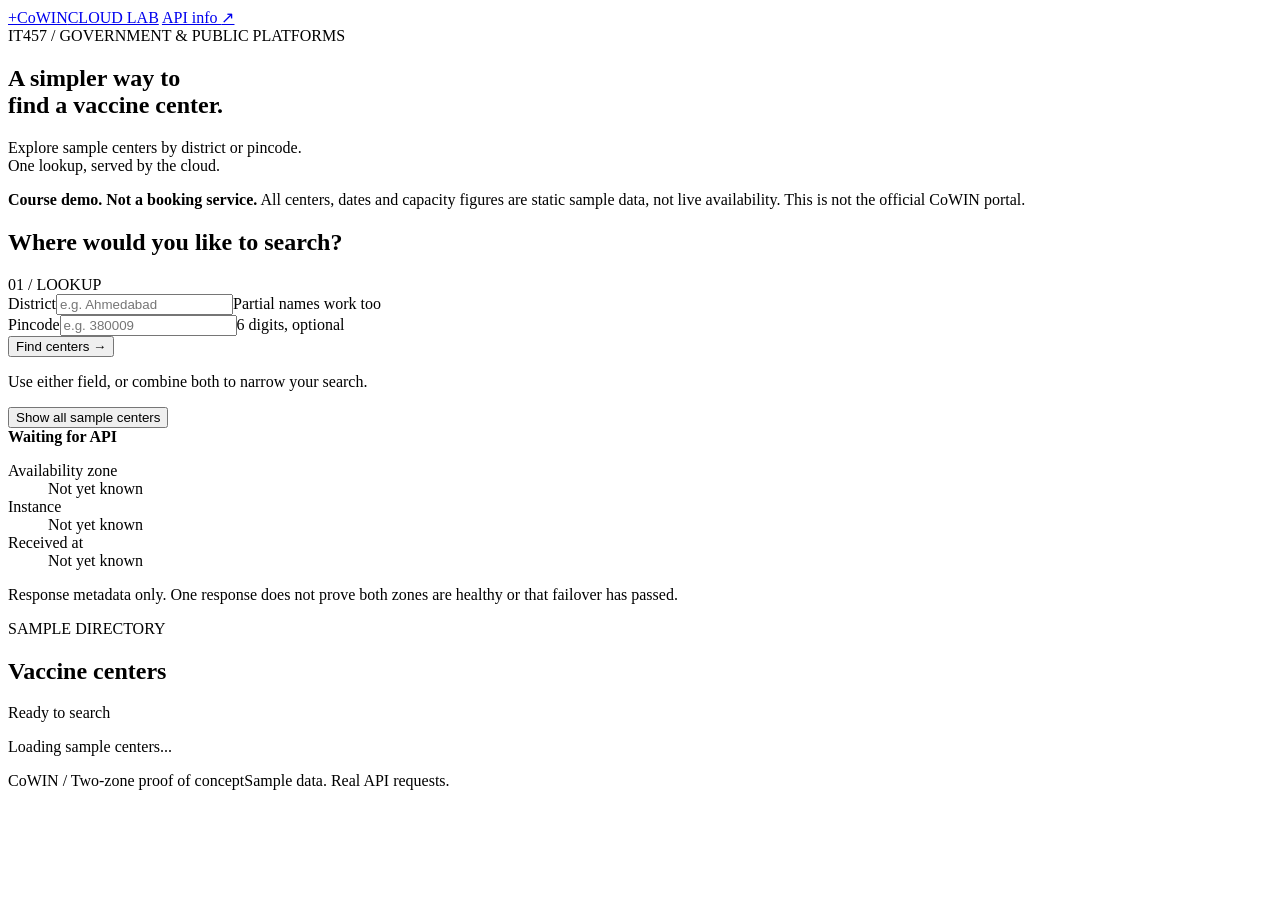
==== service/static/index.html @ 8f467ce7 "feat(ui): dock the last-response panel beside the search form Compact the hero (smaller heading, tig" ====
<!doctype html>
<html lang="en">
<head>
  <meta charset="utf-8">
  <meta name="viewport" content="width=device-width, initial-scale=1">
  <meta name="description" content="A sample-data vaccine center lookup for the IT457 two-zone cloud demo.">
  <title>CoWIN | Center lookup demo</title>
  <link rel="stylesheet" href="/ui/styles.css">
  <script src="/ui/app.js" defer></script>
</head>
<body>
  <header class="site-header">
    <a class="brand" href="/ui/" aria-label="CoWIN demo home"><span class="brand-mark" aria-hidden="true">+</span>CoWIN<span class="brand-tag">CLOUD LAB</span></a>
    <a class="api-link" href="/info">API info <span aria-hidden="true">↗</span></a>
  </header>
  <main>
    <section class="hero" aria-labelledby="page-title">
      <div class="eyebrow"><span class="tiny-dot"></span> IT457 / GOVERNMENT &amp; PUBLIC PLATFORMS</div>
      <h1 id="page-title">A simpler way to<br>find a vaccine center.</h1>
      <p class="intro">Explore sample centers by district or pincode.<br class="desktop-break"> One lookup, served by the cloud.</p>
      <div class="demo-note"><strong>Course demo. Not a booking service.</strong> All centers, dates and capacity figures are static sample data, not live availability. This is not the official CoWIN portal.</div>
    </section>

    <div class="lookup-row">
      <section class="search-panel" aria-labelledby="search-title">
      <div class="section-heading"><h2 id="search-title">Where would you like to search?</h2><span class="step-label">01 / LOOKUP</span></div>
      <form id="search-form">
        <div class="field"><label for="district">District</label><input id="district" name="district" type="text" maxlength="100" placeholder="e.g. Ahmedabad" autocomplete="off"><span class="field-hint">Partial names work too</span></div>
        <div class="field"><label for="pincode">Pincode</label><input id="pincode" name="pincode" type="text" inputmode="numeric" pattern="[1-9][0-9]{5}" maxlength="6" placeholder="e.g. 380009" aria-describedby="pincode-hint"><span id="pincode-hint" class="field-hint">6 digits, optional</span></div>
        <button id="search-button" class="primary" type="submit">Find centers <span aria-hidden="true">→</span></button>
      </form>
      <div class="search-bottom"><p>Use either field, or combine both to narrow your search.</p><button id="reset-button" class="text-button" type="button">Show all sample centers</button></div>
      </section>
      <aside class="request-panel" aria-label="Last lookup details">
        <div class="request-head"><span class="tiny-dot" id="request-dot"></span><strong id="request-state">Waiting for API</strong></div>
        <dl>
          <div><dt>Availability zone</dt><dd id="zone">Not yet known</dd></div>
          <div><dt>Instance</dt><dd id="instance">Not yet known</dd></div>
          <div><dt>Received at</dt><dd id="timestamp">Not yet known</dd></div>
        </dl>
        <p>Response metadata only. One response does not prove both zones are healthy or that failover has passed.</p>
      </aside>
    </div>

    <section class="results-section" aria-labelledby="results-title" aria-busy="false" id="results-section">
      <div class="results-heading"><div><div class="eyebrow">SAMPLE DIRECTORY</div><h2 id="results-title">Vaccine centers</h2></div><span id="result-count" class="count-label">Ready to search</span></div>
      <p id="status" role="status" aria-live="polite">Loading sample centers...</p>
      <div id="error" role="alert" hidden><strong>We couldn't complete that lookup.</strong><p id="error-message"></p><button id="retry-button" class="secondary" type="button">Try again</button></div>
      <div id="empty" class="empty-state" hidden><span class="empty-icon" aria-hidden="true">⌕</span><h3>No sample centers found</h3><p>Try a different district or pincode, or show all sample centers.</p></div>
      <div id="centers" class="center-grid"></div>
    </section>
  </main>
  <footer><span>CoWIN / Two-zone proof of concept</span><span>Sample data. Real API requests.</span></footer>
  <noscript><p class="noscript">JavaScript is needed for the search interface. You can still <a href="/api/v1/centers">view all centers as JSON</a>.</p></noscript>
  <template id="center-template"><article class="center-card"><div class="card-top"><span class="district-tag"></span><span class="fee-tag"></span></div><h3></h3><p class="address"></p><p class="location"></p><div class="center-hours"></div><div class="sessions"></div><div class="card-foot">SAMPLE SESSIONS · NOT LIVE AVAILABILITY</div></article></template>
</body>
</html>
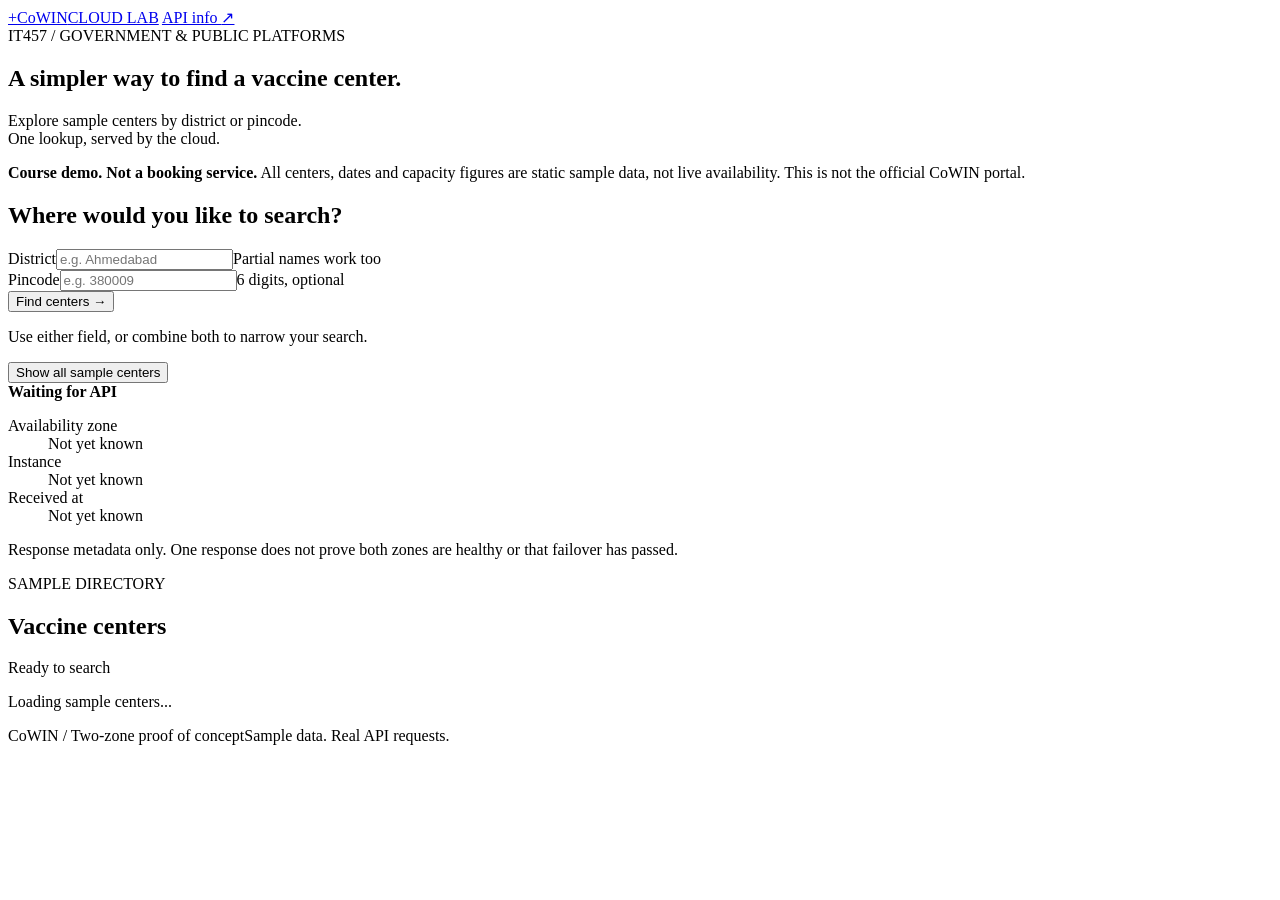
==== commit abf98f5f: "fix(ui): let the hero heading wrap naturally on narrow screens The hard line break in the h1 left 't" ====
--- a/service/static/index.html
+++ b/service/static/index.html
@@ -16,17 +16,17 @@
   <main>
     <section class="hero" aria-labelledby="page-title">
       <div class="eyebrow"><span class="tiny-dot"></span> IT457 / GOVERNMENT &amp; PUBLIC PLATFORMS</div>
-      <h1 id="page-title">A simpler way to<br>find a vaccine center.</h1>
+      <h1 id="page-title">A simpler way to find a vaccine center.</h1>
       <p class="intro">Explore sample centers by district or pincode.<br class="desktop-break"> One lookup, served by the cloud.</p>
       <div class="demo-note"><strong>Course demo. Not a booking service.</strong> All centers, dates and capacity figures are static sample data, not live availability. This is not the official CoWIN portal.</div>
     </section>
 
     <div class="lookup-row">
       <section class="search-panel" aria-labelledby="search-title">
-      <div class="section-heading"><h2 id="search-title">Where would you like to search?</h2><span class="step-label">01 / LOOKUP</span></div>
+      <div class="section-heading"><h2 id="search-title">Where would you like to search?</h2></div>
       <form id="search-form">
-        <div class="field"><label for="district">District</label><input id="district" name="district" type="text" maxlength="100" placeholder="e.g. Ahmedabad" autocomplete="off"><span class="field-hint">Partial names work too</span></div>
-        <div class="field"><label for="pincode">Pincode</label><input id="pincode" name="pincode" type="text" inputmode="numeric" pattern="[1-9][0-9]{5}" maxlength="6" placeholder="e.g. 380009" aria-describedby="pincode-hint"><span id="pincode-hint" class="field-hint">6 digits, optional</span></div>
+        <div class="field"><label for="district">District</label><input id="district" name="district" type="text" maxlength="100" placeholder="e.g. Ahmedabad" autocomplete="off" aria-describedby="district-hint"><span id="district-hint" class="field-hint">Partial names work too</span></div>
+        <div class="field"><label for="pincode">Pincode</label><input id="pincode" name="pincode" type="text" inputmode="numeric" maxlength="6" placeholder="e.g. 380009" aria-describedby="pincode-hint pincode-error"><span id="pincode-hint" class="field-hint">6 digits, optional</span><span id="pincode-error" class="field-error" role="alert" hidden></span></div>
         <button id="search-button" class="primary" type="submit">Find centers <span aria-hidden="true">→</span></button>
       </form>
       <div class="search-bottom"><p>Use either field, or combine both to narrow your search.</p><button id="reset-button" class="text-button" type="button">Show all sample centers</button></div>
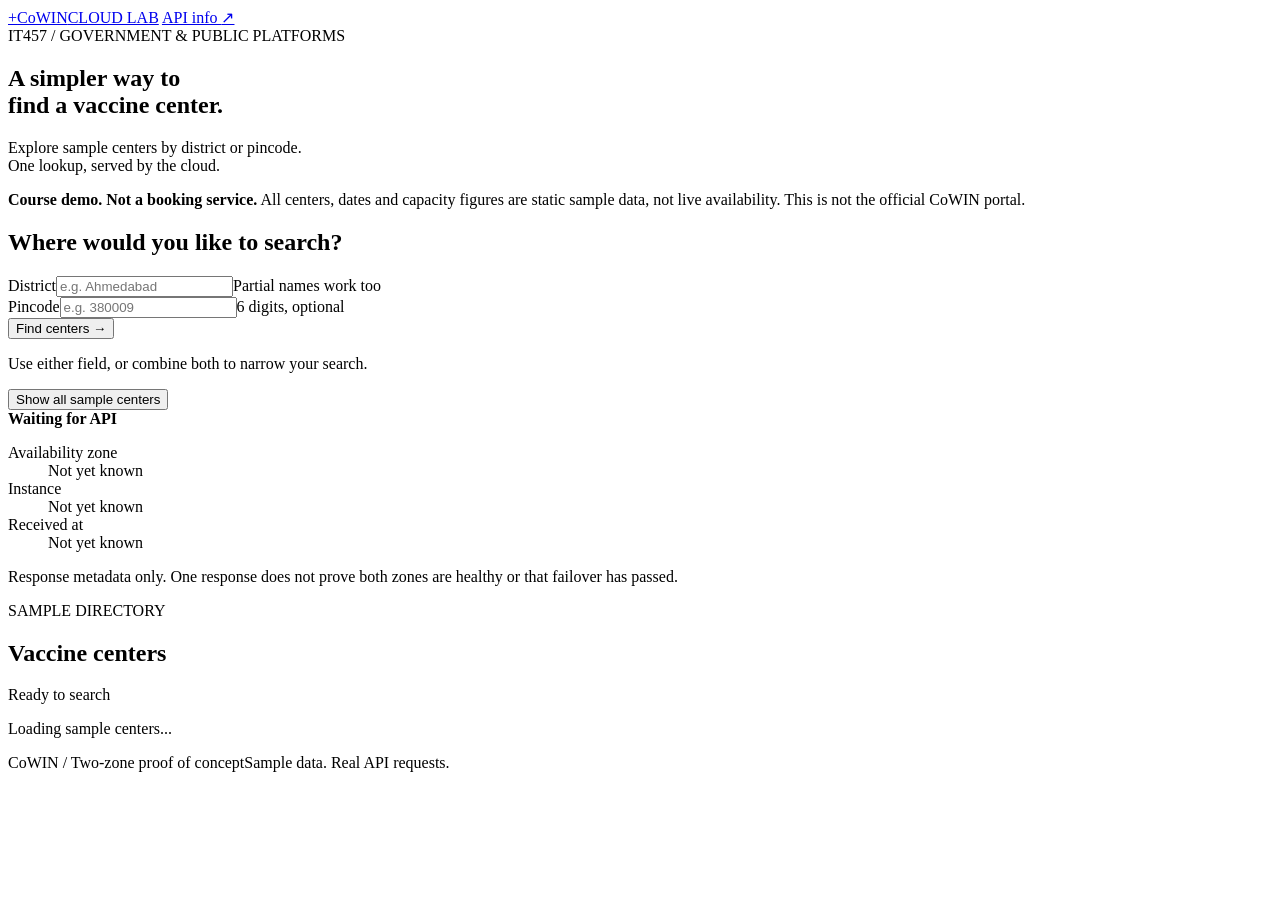
==== commit b342fc0f: "fix(ui): validate the pincode inline and announce result counts The browser's generic pattern-mismat" ====
--- a/service/static/index.html
+++ b/service/static/index.html
@@ -16,7 +16,7 @@
   <main>
     <section class="hero" aria-labelledby="page-title">
       <div class="eyebrow"><span class="tiny-dot"></span> IT457 / GOVERNMENT &amp; PUBLIC PLATFORMS</div>
-      <h1 id="page-title">A simpler way to find a vaccine center.</h1>
+      <h1 id="page-title">A simpler way to<br>find a vaccine center.</h1>
       <p class="intro">Explore sample centers by district or pincode.<br class="desktop-break"> One lookup, served by the cloud.</p>
       <div class="demo-note"><strong>Course demo. Not a booking service.</strong> All centers, dates and capacity figures are static sample data, not live availability. This is not the official CoWIN portal.</div>
     </section>
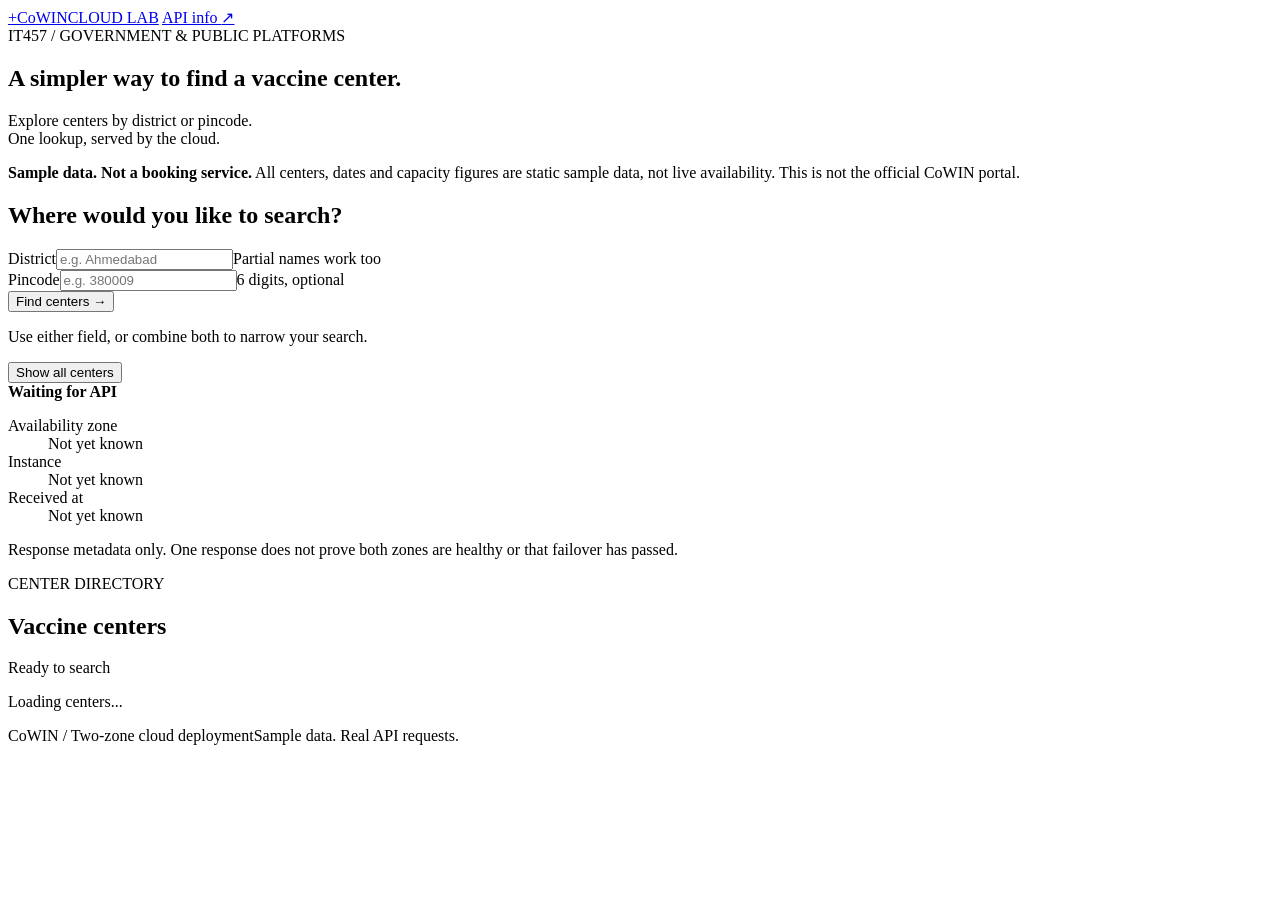
==== commit 0f94788b: "fix(ui): present the lookup page in production wording Presentation-only change: no routes, data or " ====
--- a/service/static/index.html
+++ b/service/static/index.html
@@ -3,22 +3,22 @@
 <head>
   <meta charset="utf-8">
   <meta name="viewport" content="width=device-width, initial-scale=1">
-  <meta name="description" content="A sample-data vaccine center lookup for the IT457 two-zone cloud demo.">
-  <title>CoWIN | Center lookup demo</title>
+  <meta name="description" content="Find vaccine centers by district or pincode, served from a two-zone cloud deployment.">
+  <title>CoWIN | Vaccine center lookup</title>
   <link rel="stylesheet" href="/ui/styles.css">
   <script src="/ui/app.js" defer></script>
 </head>
 <body>
   <header class="site-header">
-    <a class="brand" href="/ui/" aria-label="CoWIN demo home"><span class="brand-mark" aria-hidden="true">+</span>CoWIN<span class="brand-tag">CLOUD LAB</span></a>
+    <a class="brand" href="/ui/" aria-label="CoWIN home"><span class="brand-mark" aria-hidden="true">+</span>CoWIN<span class="brand-tag">CLOUD LAB</span></a>
     <a class="api-link" href="/info">API info <span aria-hidden="true">↗</span></a>
   </header>
   <main>
     <section class="hero" aria-labelledby="page-title">
       <div class="eyebrow"><span class="tiny-dot"></span> IT457 / GOVERNMENT &amp; PUBLIC PLATFORMS</div>
-      <h1 id="page-title">A simpler way to<br>find a vaccine center.</h1>
-      <p class="intro">Explore sample centers by district or pincode.<br class="desktop-break"> One lookup, served by the cloud.</p>
-      <div class="demo-note"><strong>Course demo. Not a booking service.</strong> All centers, dates and capacity figures are static sample data, not live availability. This is not the official CoWIN portal.</div>
+      <h1 id="page-title">A simpler way to find a vaccine center.</h1>
+      <p class="intro">Explore centers by district or pincode.<br class="desktop-break"> One lookup, served by the cloud.</p>
+      <div class="info-note"><strong>Sample data. Not a booking service.</strong> All centers, dates and capacity figures are static sample data, not live availability. This is not the official CoWIN portal.</div>
     </section>
 
     <div class="lookup-row">
@@ -29,7 +29,7 @@
         <div class="field"><label for="pincode">Pincode</label><input id="pincode" name="pincode" type="text" inputmode="numeric" maxlength="6" placeholder="e.g. 380009" aria-describedby="pincode-hint pincode-error"><span id="pincode-hint" class="field-hint">6 digits, optional</span><span id="pincode-error" class="field-error" role="alert" hidden></span></div>
         <button id="search-button" class="primary" type="submit">Find centers <span aria-hidden="true">→</span></button>
       </form>
-      <div class="search-bottom"><p>Use either field, or combine both to narrow your search.</p><button id="reset-button" class="text-button" type="button">Show all sample centers</button></div>
+      <div class="search-bottom"><p>Use either field, or combine both to narrow your search.</p><button id="reset-button" class="text-button" type="button">Show all centers</button></div>
       </section>
       <aside class="request-panel" aria-label="Last lookup details">
         <div class="request-head"><span class="tiny-dot" id="request-dot"></span><strong id="request-state">Waiting for API</strong></div>
@@ -43,15 +43,15 @@
     </div>
 
     <section class="results-section" aria-labelledby="results-title" aria-busy="false" id="results-section">
-      <div class="results-heading"><div><div class="eyebrow">SAMPLE DIRECTORY</div><h2 id="results-title">Vaccine centers</h2></div><span id="result-count" class="count-label">Ready to search</span></div>
-      <p id="status" role="status" aria-live="polite">Loading sample centers...</p>
+      <div class="results-heading"><div><div class="eyebrow">CENTER DIRECTORY</div><h2 id="results-title">Vaccine centers</h2></div><span id="result-count" class="count-label">Ready to search</span></div>
+      <p id="status" role="status" aria-live="polite">Loading centers...</p>
       <div id="error" role="alert" hidden><strong>We couldn't complete that lookup.</strong><p id="error-message"></p><button id="retry-button" class="secondary" type="button">Try again</button></div>
-      <div id="empty" class="empty-state" hidden><span class="empty-icon" aria-hidden="true">⌕</span><h3>No sample centers found</h3><p>Try a different district or pincode, or show all sample centers.</p></div>
+      <div id="empty" class="empty-state" hidden><span class="empty-icon" aria-hidden="true">⌕</span><h3>No centers found</h3><p>Try a different district or pincode, or show all centers.</p></div>
       <div id="centers" class="center-grid"></div>
     </section>
   </main>
-  <footer><span>CoWIN / Two-zone proof of concept</span><span>Sample data. Real API requests.</span></footer>
+  <footer><span>CoWIN / Two-zone cloud deployment</span><span>Sample data. Real API requests.</span></footer>
   <noscript><p class="noscript">JavaScript is needed for the search interface. You can still <a href="/api/v1/centers">view all centers as JSON</a>.</p></noscript>
-  <template id="center-template"><article class="center-card"><div class="card-top"><span class="district-tag"></span><span class="fee-tag"></span></div><h3></h3><p class="address"></p><p class="location"></p><div class="center-hours"></div><div class="sessions"></div><div class="card-foot">SAMPLE SESSIONS · NOT LIVE AVAILABILITY</div></article></template>
+  <template id="center-template"><article class="center-card"><div class="card-top"><span class="district-tag"></span><span class="fee-tag"></span></div><h3></h3><p class="address"></p><p class="location"></p><div class="center-hours"></div><div class="sessions"></div><div class="card-foot">SESSIONS · NOT LIVE AVAILABILITY</div></article></template>
 </body>
 </html>
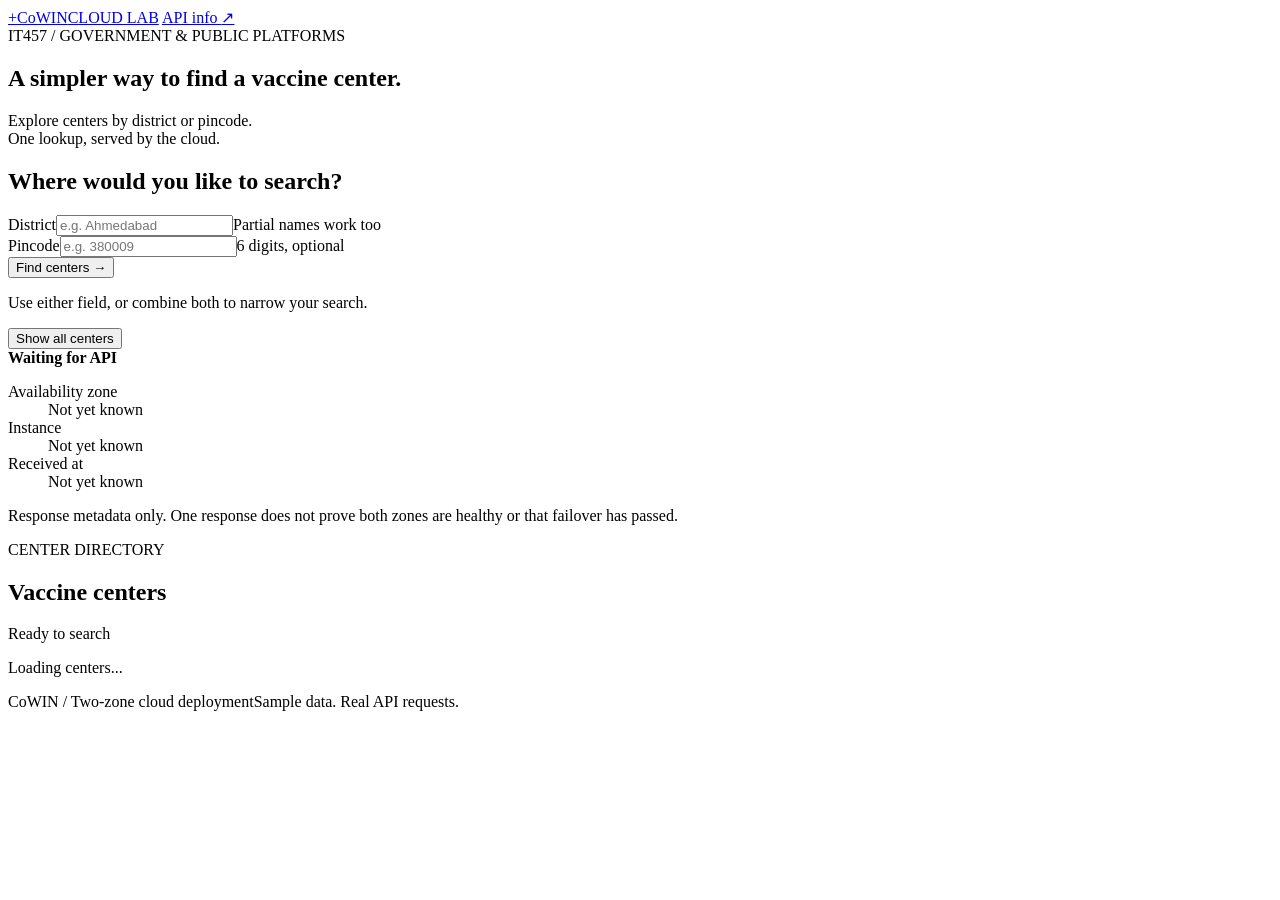
==== commit 0daf62f9: "fix(ui): remove the hero decoration and the hero notice banner Presentation-only change, per review:" ====
--- a/service/static/index.html
+++ b/service/static/index.html
@@ -18,7 +18,6 @@
       <div class="eyebrow"><span class="tiny-dot"></span> IT457 / GOVERNMENT &amp; PUBLIC PLATFORMS</div>
       <h1 id="page-title">A simpler way to find a vaccine center.</h1>
       <p class="intro">Explore centers by district or pincode.<br class="desktop-break"> One lookup, served by the cloud.</p>
-      <div class="info-note"><strong>Sample data. Not a booking service.</strong> All centers, dates and capacity figures are static sample data, not live availability. This is not the official CoWIN portal.</div>
     </section>
 
     <div class="lookup-row">
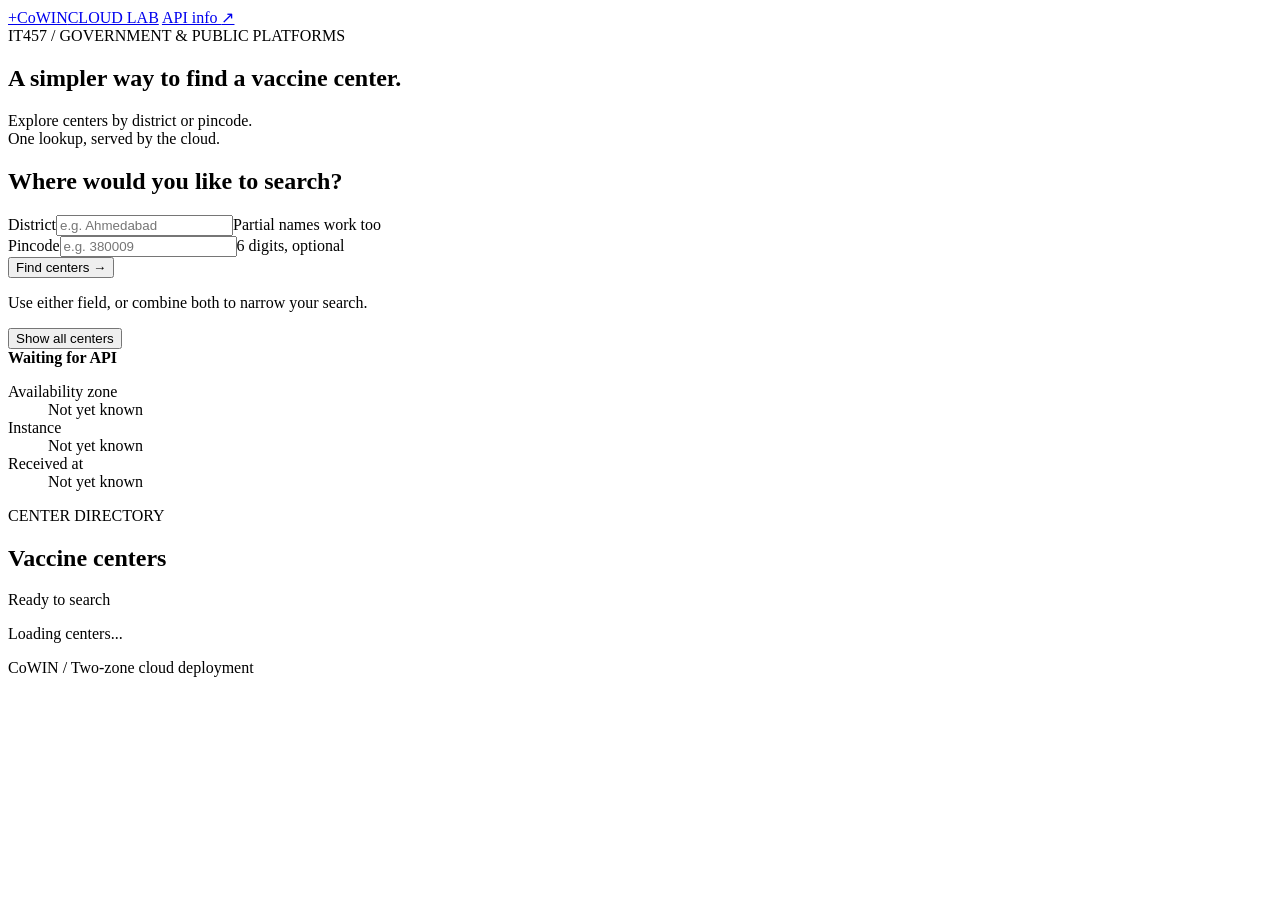
==== commit b02643f2: "feat(ui): drop sample-data badges and demo disclaimers from the frontend" ====
--- a/service/static/index.html
+++ b/service/static/index.html
@@ -37,7 +37,6 @@
           <div><dt>Instance</dt><dd id="instance">Not yet known</dd></div>
           <div><dt>Received at</dt><dd id="timestamp">Not yet known</dd></div>
         </dl>
-        <p>Response metadata only. One response does not prove both zones are healthy or that failover has passed.</p>
       </aside>
     </div>
 
@@ -49,8 +48,8 @@
       <div id="centers" class="center-grid"></div>
     </section>
   </main>
-  <footer><span>CoWIN / Two-zone cloud deployment</span><span>Sample data. Real API requests.</span></footer>
+  <footer><span>CoWIN / Two-zone cloud deployment</span></footer>
   <noscript><p class="noscript">JavaScript is needed for the search interface. You can still <a href="/api/v1/centers">view all centers as JSON</a>.</p></noscript>
-  <template id="center-template"><article class="center-card"><div class="card-top"><span class="district-tag"></span><span class="fee-tag"></span></div><h3></h3><p class="address"></p><p class="location"></p><div class="center-hours"></div><div class="sessions"></div><div class="card-foot">SESSIONS · NOT LIVE AVAILABILITY</div></article></template>
+  <template id="center-template"><article class="center-card"><div class="card-top"><span class="district-tag"></span><span class="fee-tag"></span></div><h3></h3><p class="address"></p><p class="location"></p><div class="center-hours"></div><div class="sessions"></div></article></template>
 </body>
 </html>
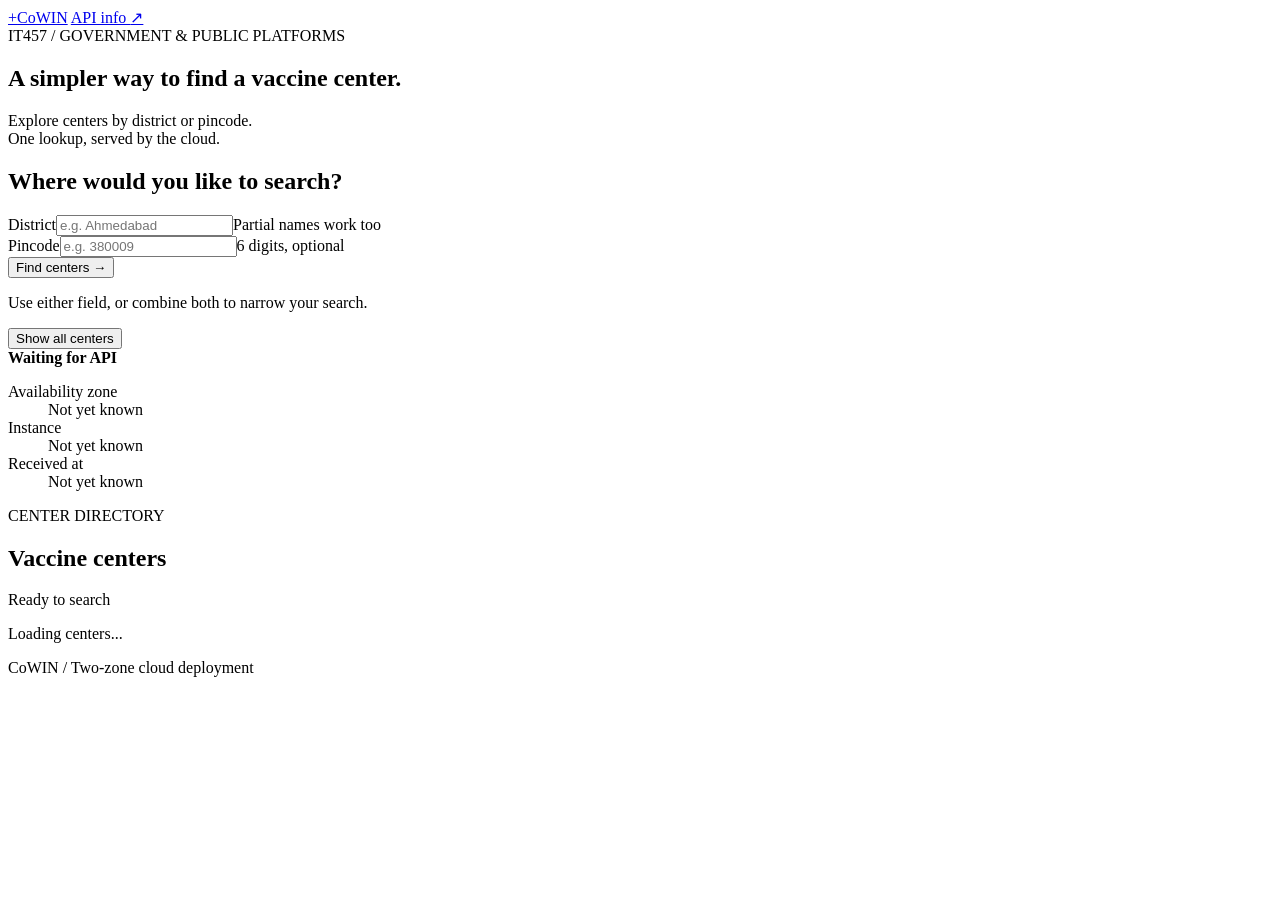
==== commit 9cf92699: "feat(ui): drop the CLOUD LAB header tag Production-grade header: brand mark and name only." ====
--- a/service/static/index.html
+++ b/service/static/index.html
@@ -10,7 +10,7 @@
 </head>
 <body>
   <header class="site-header">
-    <a class="brand" href="/ui/" aria-label="CoWIN home"><span class="brand-mark" aria-hidden="true">+</span>CoWIN<span class="brand-tag">CLOUD LAB</span></a>
+    <a class="brand" href="/ui/" aria-label="CoWIN home"><span class="brand-mark" aria-hidden="true">+</span>CoWIN</a>
     <a class="api-link" href="/info">API info <span aria-hidden="true">↗</span></a>
   </header>
   <main>
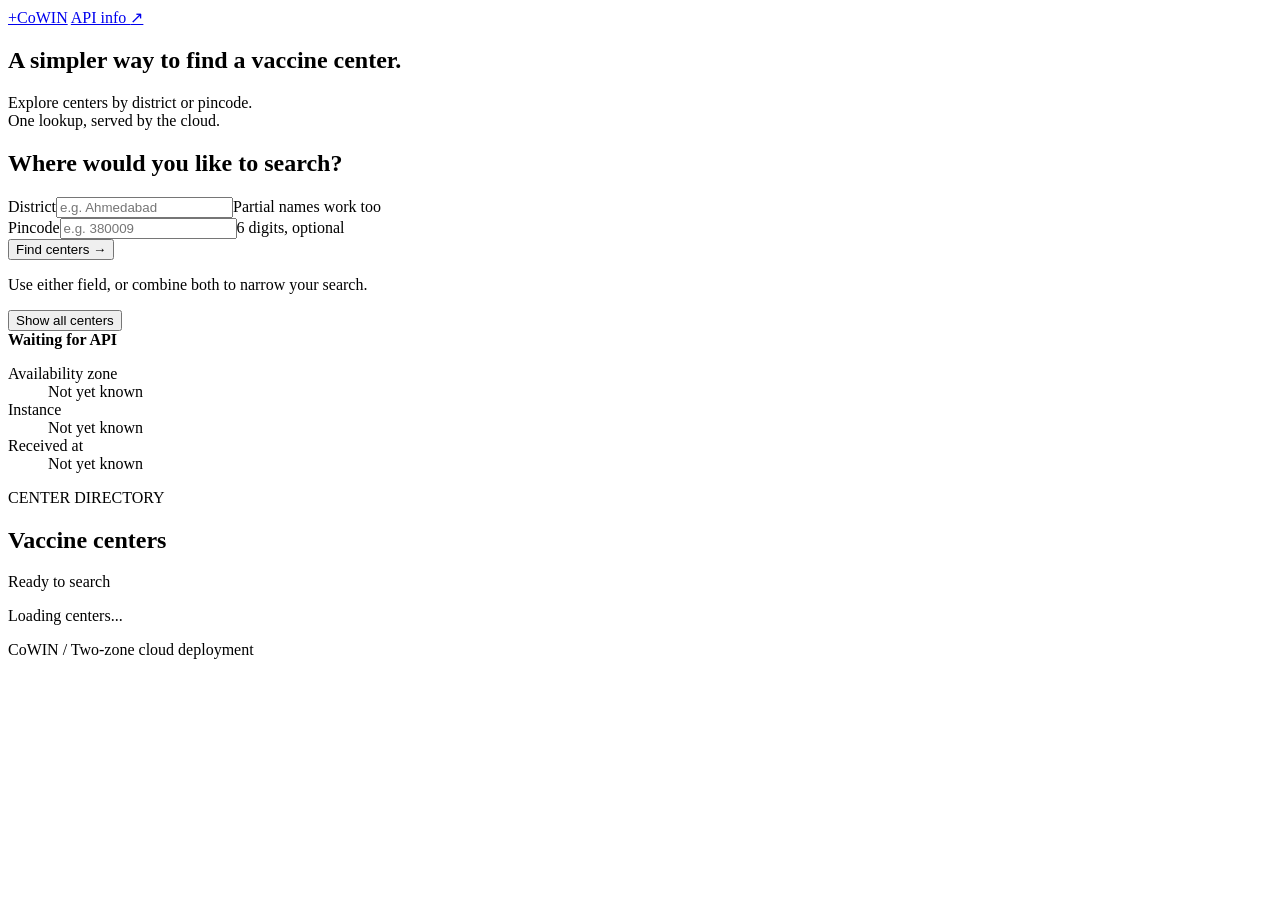
==== commit 925eae3f: "feat(ui): drop the course eyebrow from the homepage" ====
--- a/service/static/index.html
+++ b/service/static/index.html
@@ -15,7 +15,6 @@
   </header>
   <main>
     <section class="hero" aria-labelledby="page-title">
-      <div class="eyebrow"><span class="tiny-dot"></span> IT457 / GOVERNMENT &amp; PUBLIC PLATFORMS</div>
       <h1 id="page-title">A simpler way to find a vaccine center.</h1>
       <p class="intro">Explore centers by district or pincode.<br class="desktop-break"> One lookup, served by the cloud.</p>
     </section>
